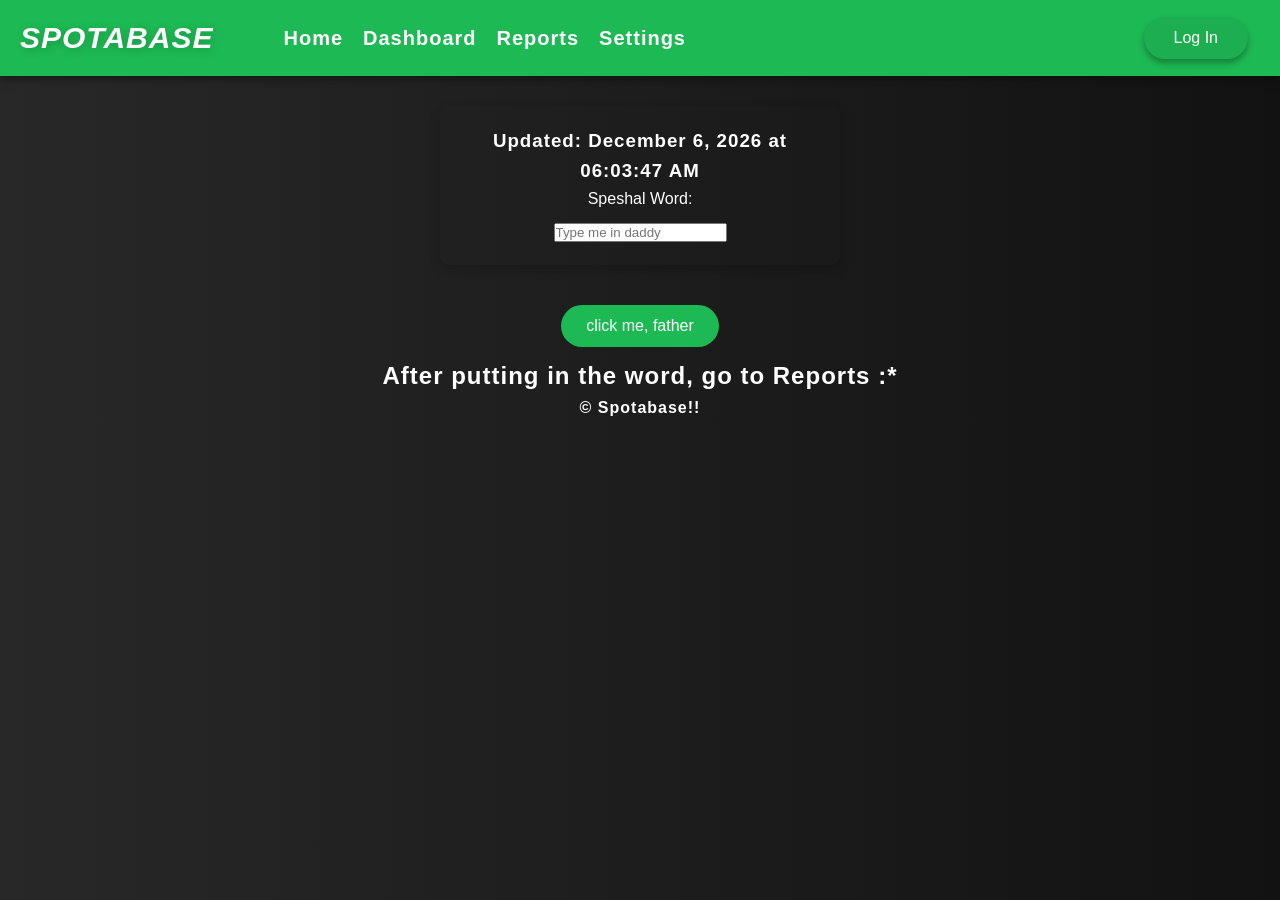
==== index.html @ e5a51251 "committing index to reload page" ====
<!DOCTYPE html>
<html lang="en">
<head>
    <meta charset="UTF-8">
    <meta name="keywords" content="Education, Statistics">
    <meta name="viewport" content="width=device-width, initial-scale=1.0">
    <title>Statistics Tracker</title>
    <link rel="stylesheet" href="css/styles.css">
</head>
<body>

    <header>
        <div id="left-container">
            <h1>Spotabase</h1>
            <nav>
                <ul>
                    <li><a href="#home">Home</a></li>
                    <li><a href="#dashboard">Dashboard</a></li>
                    <li><a href="#reports">Reports</a></li>
                    <li><a href="#settings">Settings</a></li>
                </ul>
            </nav>
        </div>

        <div id="auth-container">
            <button id="login-button">Log In</button>
            <div id="user-info" style="display: none;">
                <img id="user-image" src="" alt="User Image">
                <span id="user-name"></span>
            </div>
        </div>
    </header>


    <main>
        
        <section id="home" class="view">

            <form id="loginForm" class="forms">
                <h3 id="datetime">Updated: </h3>
                <label for="userPassword">Speshal Word:</label>
                <input type="text" id="userPassword" name="password" placeholder="Type me in daddy">
            </form>
            <button id="passButton" onclick="handleSelectionChange()">click me, father</button>
            <h2>After putting in the word, go to Reports :*</h2>    
            <h2 id="success_header" style="color: green;"></h2>
        </section>

        <section id="dashboard" class="view" style="display:none;">
            <h2>Top songs during the week</h2>
            <section id="wrap_dashboard" class="dashboard_style">
                <!-- Artists Column -->
                <section id="artists_dashboard" class="dashboard_column">
                    <div class="dashboard_header">
                        <p>Artists</p>
                    </div>
                    <div id="artists_content" class="dashboard_content">
                        <!-- Top 5 artists will be generated here -->
                    </div>
                </section>
                <!-- Tracks Column -->
                <section id="tracks_dashboard" class="dashboard_column">
                    <div class="dashboard_header">
                        <p>Tracks</p>
                    </div>
                    <div id="tracks_content" class="dashboard_content">
                        <!-- Top 5 tracks will be generated here -->
                    </div>
                </section>
            </section>
        </section>
        

        <section id="reports" class="view" style="display:none;">
            <nav>
                <button onclick="showReportView('overall')">Overall View</button>
                <button onclick="showReportView('today')">Songs Listened to in order</button>
                <button onclick="showReportView('pattern')">Listen Pattern</button>
            </nav>
            
              <!-- Overall View Container -->
              <div id="overall-view" class="report-view">
                <table border="1">
                    <thead>
                        <tr>
                            <th>Song</th>
                            <th>Artist</th>
                            <th>Times listened</th>
                        </tr>
                    </thead>
                    <tbody id="stats-body"></tbody>
                </table>
              </div>
            
              <!-- Songs Listened to Today View Container -->
              <div id="today-view" class="report-view" style="display: none;">
                
                <table border="1">
                    <thead>
                        <tr>
                            <th>Song</th>
                            <th>Artist</th>
                            <th>Listen date</th>
                        </tr>
                    </thead>
                    <tbody id="stats-body-ind"></tbody>
                </table>
              </div>

              <div id="pattern-view" class="report-view" style="display: none;">
                <div id="chart-container">
                    <canvas id="listeningChart"></canvas>
                </div>
              </div>

        </section>

        <section id="settings" class="view" style="display:none;">
            <p>Lol there aint no settings here, get yo ass out of here boi</p>
        </section>
            
    </main>

    <footer>
        <p>&copy; Spotabase!!</p>
    </footer>

    <script src="https://cdn.jsdelivr.net/npm/chart.js"></script>
    <script src="js/script.js"></script>
     
</body>
</html>
---- css/styles.css ----
/* CSS Reset */
* {
    margin: 0;
    padding: 0;
    box-sizing: border-box;
}

body {
    background: linear-gradient(to left, #121212, #282828);
    font-family: 'Roboto', sans-serif;
    color: #fff;
    text-align: center;
    line-height: 1.6;
}

/* Header Styles */
header {
    display: flex;
    align-items: center;
    justify-content: space-between;
    padding: 10px 20px;
    background-color: #1DB954;
    gap: 10px;
    box-shadow: 0 2px 10px rgba(0, 0, 0, 0.5);
}

h1{
    color: white;
    font-family: 'Share Tech Mono', sans-serif;
    font-weight: 900;    
    font-style: italic;
    font-size: 30px; /* Slightly bigger */
    letter-spacing: 1px; /* More spacing for readability */
    text-transform: uppercase; /* Optional for a stronger presence */
    text-shadow: 2px 2px 10px rgba(0, 0, 0, 0.2); /* Soft glow */
    margin: 0;
    flex-shrink: 0;
}

h2, h3, p, a {
    color: white;
    font-weight: bold;
    letter-spacing: 1px;
}

/* Button Styles */
button {
    background-color: #1DB954;
    color: white;
    padding: 12px 25px;
    margin: 10px;
    border: none;
    cursor: pointer;
    border-radius: 30px;
    font-size: 16px;
    transition: all 0.3s ease;
}

button:hover {
    background-color: #1ed760;
    transform: translateY(-2px);
}

/* Navigation Styles */
nav {
    position: sticky;
    top: 0;
    /*background-color: #1b1b1b;
    box-shadow: 0 2px 8px rgba(0, 0, 0, 0.3);*/
    z-index: 10;
    padding: 12px 0px;
    flex-grow: 1;
    text-align: center;
}

nav ul {
    justify-content: center;
    padding: 0;
    margin: 0;
    display: flex;
    gap: 20px;
}

nav ul li {
    display: inline;
}

nav ul li a {
    font-family: 'Poppins', sans-serif;
    text-decoration: none;
    color: #ffffff;
    font-weight: 600;
    font-size: 20px;
    transition: color 0.3s ease;
}

nav ul li a:hover {
    color: #b1dcc1;
}

#left-container {
    display: flex;
    align-items: center;
    gap: 70px; /* Reduce gap between h1 and nav */
    flex-grow: 0;
}

/* Table Styles */
table {
    border-collapse: collapse;
    margin: 20px;
    width: 90%;
    max-width: 1200px;
    margin: auto;
    border-radius: 12px;
    overflow: hidden;
    box-shadow: 0 4px 12px rgba(0, 0, 0, 0.2);
}

th {
    background-color: #1DB954;
    color: white;
    padding: 15px;
    text-align: left;
}

td {
    padding: 12px;
    text-align: left;
    border-bottom: 1px solid #444;
}

tr {
    background-color: #333;
}

tr:nth-child(even) {
    background-color: #2a2a2a;
}

tr:hover {
    background-color: #444;
}

/* Form Elements */
input[type="datetime-local"] {
    appearance: none;
    border: 1px solid #444;
    border-radius: 20px;
    padding: 8px 15px;
    font-size: 16px;
    background-color: #121212;
    color: #fff;
    width: 250px;
    transition: border-color 0.3s, box-shadow 0.3s;
}

input[type="datetime-local"]:focus {
    border-color: #1DB954;
    box-shadow: 0 0 5px rgba(29, 185, 84, 0.6);
    outline: none;
}

/* Forms */
.forms {
    margin: 30px auto;
    padding: 20px;
    max-width: 400px;
    /*background-color: #181818;*/
    border-radius: 10px;
    box-shadow: 0 4px 12px rgba(0, 0, 0, 0.2);
}

label {
    display: block;
    margin-bottom: 8px;
    font-weight: 500;
}

/* Report Views */
.report-view {
    display: none;
}

.report-view.active {
    display: block;
}

/* Dashboard Styles */
.dashboard_style {
    display: flex;
    justify-content: space-between;
    gap: 20px;
    width: 90%;
    margin: 20px auto;
}

.dashboard_column {
    width: 45%;
}

.dashboard_header {
    background-color: #1DB954;
    padding: 15px;
    border-radius: 25px;
    color: white;
    font-weight: bold;
    margin-bottom: 15px;
    text-align: center;
}

.dashboard_content {
    padding: 20px;
    background-color: #2d2d2d;
    border-radius: 12px;
    box-shadow: 0 4px 8px rgba(0, 0, 0, 0.3);
}

/* Artist/Track Info */
.artist-info, .track-info {
    margin-bottom: 15px;
    padding: 15px;
    background-color: #333;
    border-radius: 12px;
    box-shadow: 0 4px 6px rgba(0, 0, 0, 0.2);
    display: flex;
    gap: 20px;
    align-items: center;
}

.artist-info img {
    width: 100px;
    height: auto;
    border-radius: 50%;
    background-color: #f0f0f0;
}

.artist-details {
    text-align: left;
    flex: 1;
}

.artist-details h3 {
    margin: 0;
    font-size: 1.5em;
}

.artist-details p {
    margin: 5px 0;
}

.artist-details a {
    color: #1DB954;
    text-decoration: none;
    transition: text-decoration 0.3s ease;
}

.artist-details a:hover {
    text-decoration: underline;
}

.h2_margin {
    padding: 30px 0;
}

#login-button{
    background-color: #1cae4f;
    color: white;
    padding: 12px 30px;
    margin: 2px;
    border: none;
    cursor: pointer;
    border-radius: 50px;
    box-shadow: 0 4px 6px rgba(0, 0, 0, 0.3);
    font-size: 16px;
    transition: all 0.3s ease;
}

#login-button:hover {
    background-color: #1ed760;
    transform: translateY(-2px);
}


#auth-container {
    flex-shrink: 0;
    margin: 0;
    font-size: 14px;
    padding: 5px 10px; /* Adjust padding if needed */
    display: flex;
    align-items: center; 
}

#chart-container {
    width: 50%;  /* Adjust this to make it smaller */
    max-width: 800px; /* Prevent it from growing too large */
    height: auto; /* Keeps aspect ratio */
    height: auto; /* Maintain aspect ratio */
    display: flex;
    justify-content: center;
    margin: auto;
}
  
#listeningChart {
    width: 100%; /* Make it responsive within the container */
    height: 100%;
}
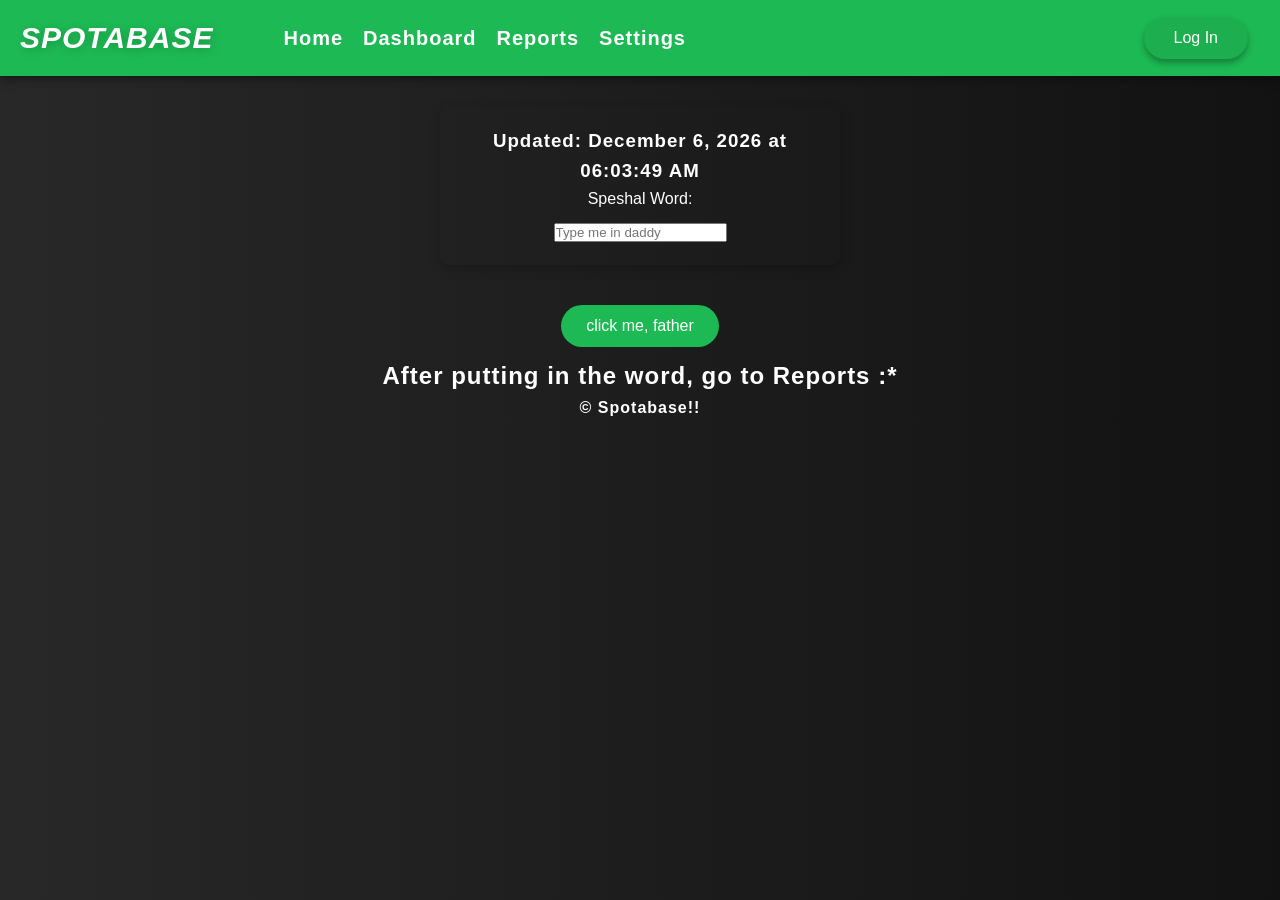
==== commit a40406f9: "committing index to reload page" ====
--- a/index.html
+++ b/index.html
@@ -7,8 +7,8 @@
     <title>Statistics Tracker</title>
     <link rel="stylesheet" href="css/styles.css">
 </head>
+
 <body>
-
     <header>
         <div id="left-container">
             <h1>Spotabase</h1>
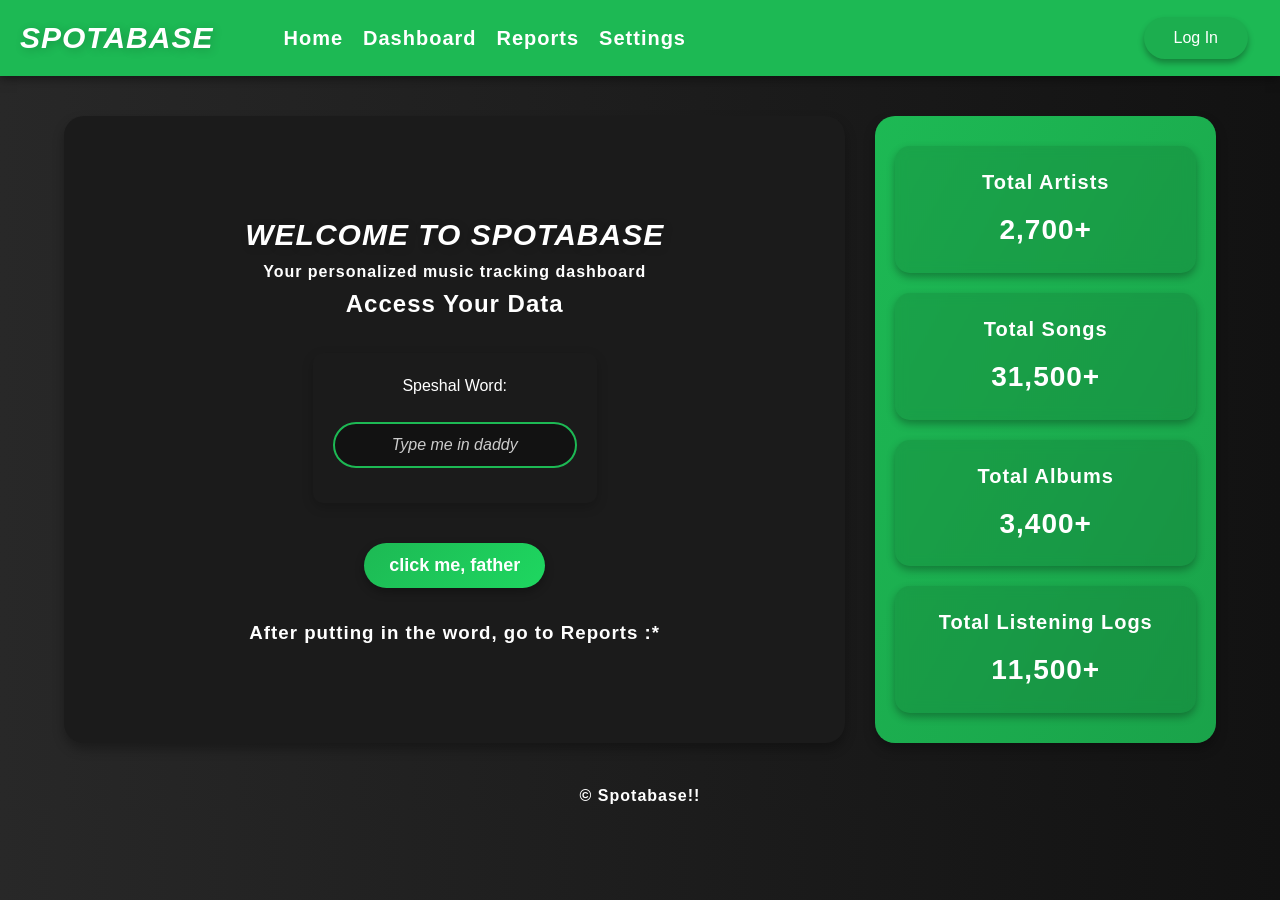
==== commit c38fd64b: "committing index to reload page" ====
--- a/index.html
+++ b/index.html
@@ -34,7 +34,7 @@
 
     <main>
         
-        <section id="home" class="view">
+        <!--<section id="home" class="view">
 
             <form id="loginForm" class="forms">
                 <h3 id="datetime">Updated: </h3>
@@ -44,7 +44,58 @@
             <button id="passButton" onclick="handleSelectionChange()">click me, father</button>
             <h2>After putting in the word, go to Reports :*</h2>    
             <h2 id="success_header" style="color: green;"></h2>
-        </section>
+        </section> -->
+
+        <section id="home" class="view home-enhanced">
+            <div class="home-container">
+              <div class="home-left">
+                <h1 class="home-title">Welcome to Spotabase</h1>
+                <p class="home-subtitle">Your personalized music tracking dashboard</p>
+          
+                <div class="login-area">
+                  <h2 class="highlight-title">Access Your Data</h2>
+                  <form id="loginForm" class="forms">
+                    <label for="userPassword">Speshal Word:</label>
+                    <input type="text" id="userPassword" name="password" placeholder="Type me in daddy">
+                  </form>
+                  <button id="passButton" onclick="handleSelectionChange()">click me, father</button>
+                  <h2 id="success_header" style="color: green;"></h2>
+                </div>
+          
+                <div class="instruction-text">
+                  <h3>After putting in the word, go to <strong>Reports</strong> :*</h3>
+                </div>
+              </div>
+          
+              <!--<div class="home-right">
+                <h2 class="highlight-title">Database Stats</h2>
+                <div id="stat-card">
+                  <p><strong>Artists:</strong> <span id="artistCount">...</span></p>
+                  <p><strong>Songs:</strong> <span id="songCount">...</span></p>
+                  <p><strong>Logs:</strong> <span id="logCount">...</span></p>
+                </div>
+              </div>-->
+              <div class="home-right">
+                <!-- Fancy stats -->
+                <div class="stat-card">
+                  <h3>Total Artists</h3>
+                  <p>2,700+</p>
+                </div>
+                <div class="stat-card">
+                  <h3>Total Songs</h3>
+                  <p>31,500+</p>
+                </div>
+                <div class="stat-card">
+                  <h3>Total Albums</h3>
+                  <p>3,400+</p>
+                </div>
+                <div class="stat-card">
+                  <h3>Total Listening Logs</h3>
+                  <p>11,500+</p>
+                </div>
+              </div>
+            </div>
+          </section>
 
         <section id="dashboard" class="view" style="display:none;">
             <h2>Top songs during the week</h2>
--- a/css/styles.css
+++ b/css/styles.css
@@ -4,6 +4,141 @@
     padding: 0;
     box-sizing: border-box;
 }
+
+@media screen and (max-width: 768px) {
+    .home-container {
+        flex-direction: column;
+        align-items: center;
+    }
+
+    .home-column {
+        width: 100%;
+        max-width: 500px;
+    }
+
+    #chart-container {
+        width: 90%;
+    }
+    
+}
+
+.home-container {
+    display: flex;
+    justify-content: space-between;
+    width: 90%;
+    margin: 40px auto;
+    min-height: 400px;
+    gap: 30px;
+}
+
+.home-left {
+    flex: 7;
+    background-color: #1b1b1b;
+    border-radius: 20px;
+    padding: 40px;
+    box-shadow: 0 6px 12px rgba(0,0,0,0.3);
+    display: flex;
+    flex-direction: column;
+    justify-content: center;
+    align-items: center;
+}
+
+.home-left h2 {
+    font-size: 24px;
+    margin-bottom: 20px;
+    color: #fff;
+}
+
+.home-right {
+    flex: 3;
+    background: linear-gradient(to bottom right, #1DB954, #1aa34a);
+    border-radius: 20px;
+    padding: 30px 20px;
+    color: white;
+    display: flex;
+    flex-direction: column;
+    justify-content: center;
+    box-shadow: 0 6px 12px rgba(0,0,0,0.3);
+    gap: 20px;
+}
+
+.stat-card {
+    background-color: rgba(0, 0, 0, 0.1);
+    border-radius: 15px;
+    padding: 20px;
+    text-align: center;
+    backdrop-filter: blur(6px);
+    box-shadow: 0 4px 8px rgba(0,0,0,0.3);
+    transition: transform 0.3s ease;
+}
+
+.stat-card:hover {
+    transform: scale(1.05);
+}
+
+.stat-card h3 {
+    font-size: 20px;
+    margin-bottom: 10px;
+    font-weight: 600;
+    color: #fff;
+    letter-spacing: 1px;
+}
+
+.stat-card p {
+    font-size: 28px;
+    font-weight: bold;
+    color: #ffffff;
+    margin: 0;
+}
+
+#userPassword {
+    width: 100%;
+    max-width: 350px;
+    padding: 12px 20px;
+    margin: 15px auto;
+    border: 2px solid #1DB954;
+    border-radius: 30px;
+    font-size: 16px;
+    background-color: #121212;
+    color: #fff;
+    text-align: center;
+    transition: box-shadow 0.3s ease;
+}
+
+#userPassword:focus {
+    outline: none;
+    box-shadow: 0 0 10px rgba(29, 185, 84, 0.5);
+}
+
+#passButton {
+    background: linear-gradient(135deg, #1DB954, #1ed760);
+    border: none;
+    border-radius: 30px;
+    padding: 12px 25px;
+    font-size: 18px;
+    font-weight: bold;
+    color: white;
+    margin-top: 10px;
+    cursor: pointer;
+    box-shadow: 0 4px 10px rgba(0, 0, 0, 0.3);
+    transition: all 0.3s ease;
+}
+
+#passButton:hover {
+    transform: scale(1.05);
+    background: linear-gradient(135deg, #1ed760, #2fe67b);
+}
+
+#userPassword::placeholder {
+    color: #ccc;
+    font-style: italic;
+    transition: opacity 0.3s ease;
+}
+
+#userPassword:focus::placeholder {
+    opacity: 0.3;
+}
+
 
 body {
     background: linear-gradient(to left, #121212, #282828);
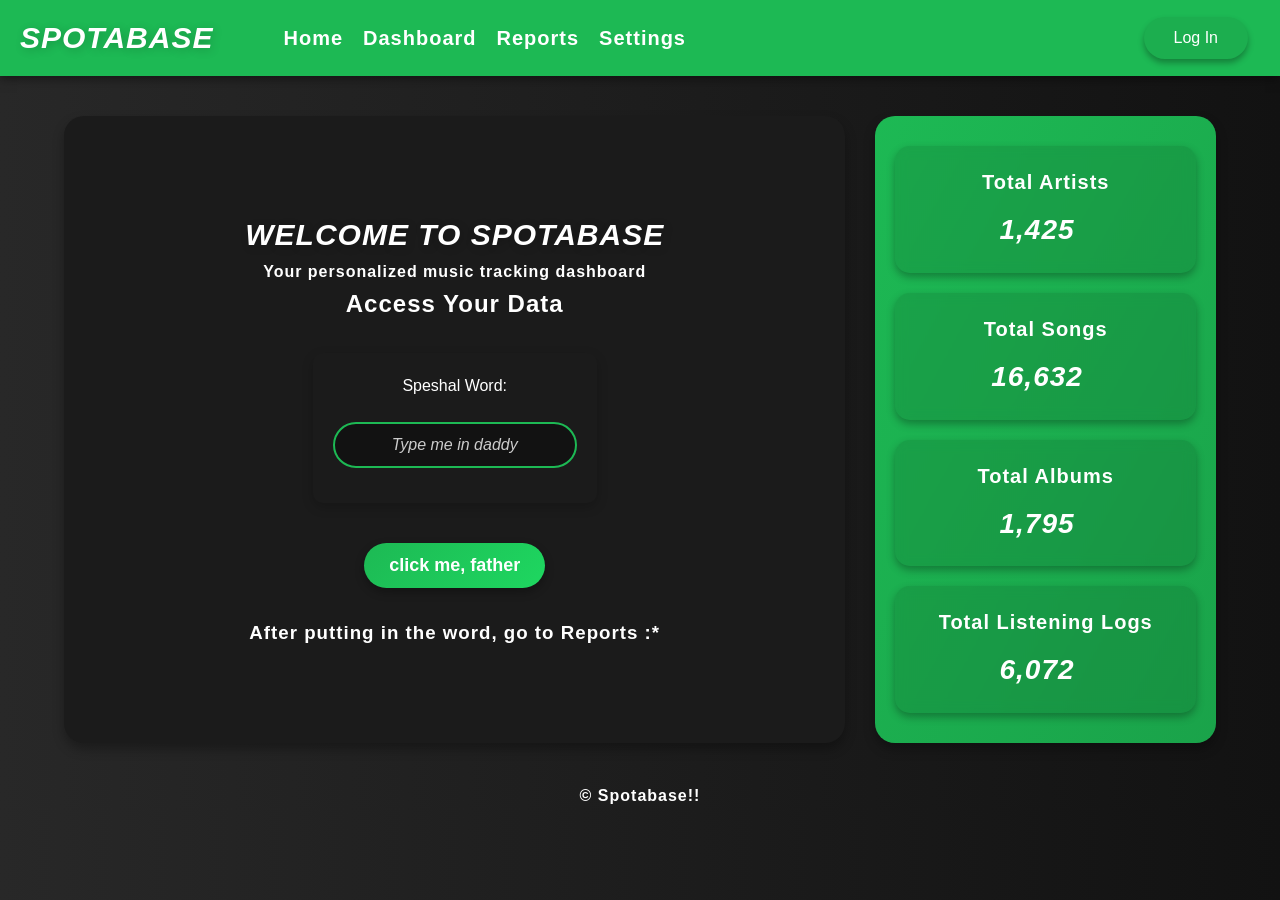
==== commit fd89e589: "Update index.html Changed HTML to remove the Chart.js chart and replace it with a div for the D3.js " ====
--- a/index.html
+++ b/index.html
@@ -76,24 +76,32 @@
                 </div>
               </div>-->
               <div class="home-right">
-                <!-- Fancy stats -->
                 <div class="stat-card">
                   <h3>Total Artists</h3>
-                  <p>2,700+</p>
+                  <p class="counter" data-target="2700">
+                    <span class="count-num">0</span><span class="plus">+</span>
+                  </p>
                 </div>
                 <div class="stat-card">
                   <h3>Total Songs</h3>
-                  <p>31,500+</p>
+                  <p class="counter" data-target="31500">
+                    <span class="count-num">0</span><span class="plus">+</span>
+                  </p>
                 </div>
                 <div class="stat-card">
                   <h3>Total Albums</h3>
-                  <p>3,400+</p>
+                  <p class="counter" data-target="3400">
+                    <span class="count-num">0</span><span class="plus">+</span>
+                  </p>
                 </div>
                 <div class="stat-card">
                   <h3>Total Listening Logs</h3>
-                  <p>11,500+</p>
-                </div>
-              </div>
+                  <p class="counter" data-target="11500">
+                    <span class="count-num">0</span><span class="plus">+</span>
+                  </p>
+                </div>
+              </div>
+              
             </div>
           </section>
 
@@ -160,7 +168,20 @@
 
               <div id="pattern-view" class="report-view" style="display: none;">
                 <div id="chart-container">
-                    <canvas id="listeningChart"></canvas>
+                    <div id="chart"></div>
+                    <div id="tooltip" style="
+                                        position: absolute;
+                                        background-color: rgba(0,0,0,0.8);
+                                        color: white;
+                                        padding: 8px 10px;
+                                        border-radius: 4px;
+                                        pointer-events: none;
+                                        font-size: 14px;
+                                        font-family: Arial;
+                                        display: none;
+                                        z-index: 10;
+                                        "></div>
+
                 </div>
               </div>
 
@@ -176,6 +197,7 @@
         <p>&copy; Spotabase!!</p>
     </footer>
 
+    <script src="https://d3js.org/d3.v7.min.js"></script>
     <script src="https://cdn.jsdelivr.net/npm/chart.js"></script>
     <script src="js/script.js"></script>
      
--- a/css/styles.css
+++ b/css/styles.css
@@ -22,6 +22,24 @@
     
 }
 
+.counter {
+    font-size: 24px;
+    font-weight: bold;
+    font-style: italic;
+}
+  
+.plus {
+    opacity: 0;
+    transform: translateX(5px);
+    transition: opacity 0.5s ease, transform 0.5s ease;
+}
+  
+.counter .plus.visible {
+    opacity: 1;
+    transform: translateX(0);
+}
+  
+  
 .home-container {
     display: flex;
     justify-content: space-between;
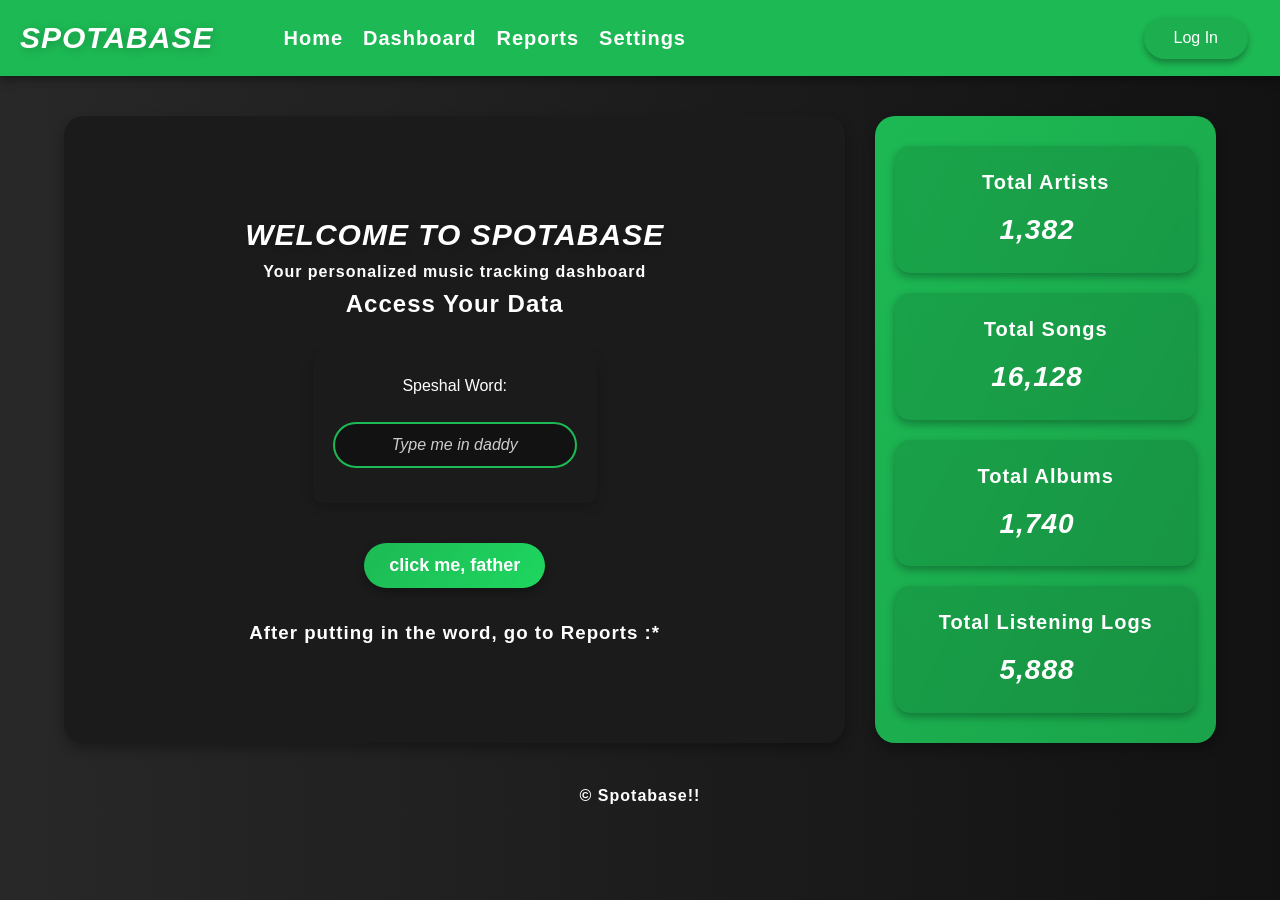
==== commit 7f8a4606: "committing index to reload page" ====
--- a/index.html
+++ b/index.html
@@ -4,6 +4,7 @@
     <meta charset="UTF-8">
     <meta name="keywords" content="Education, Statistics">
     <meta name="viewport" content="width=device-width, initial-scale=1.0">
+    
     <title>Statistics Tracker</title>
     <link rel="stylesheet" href="css/styles.css">
 </head>
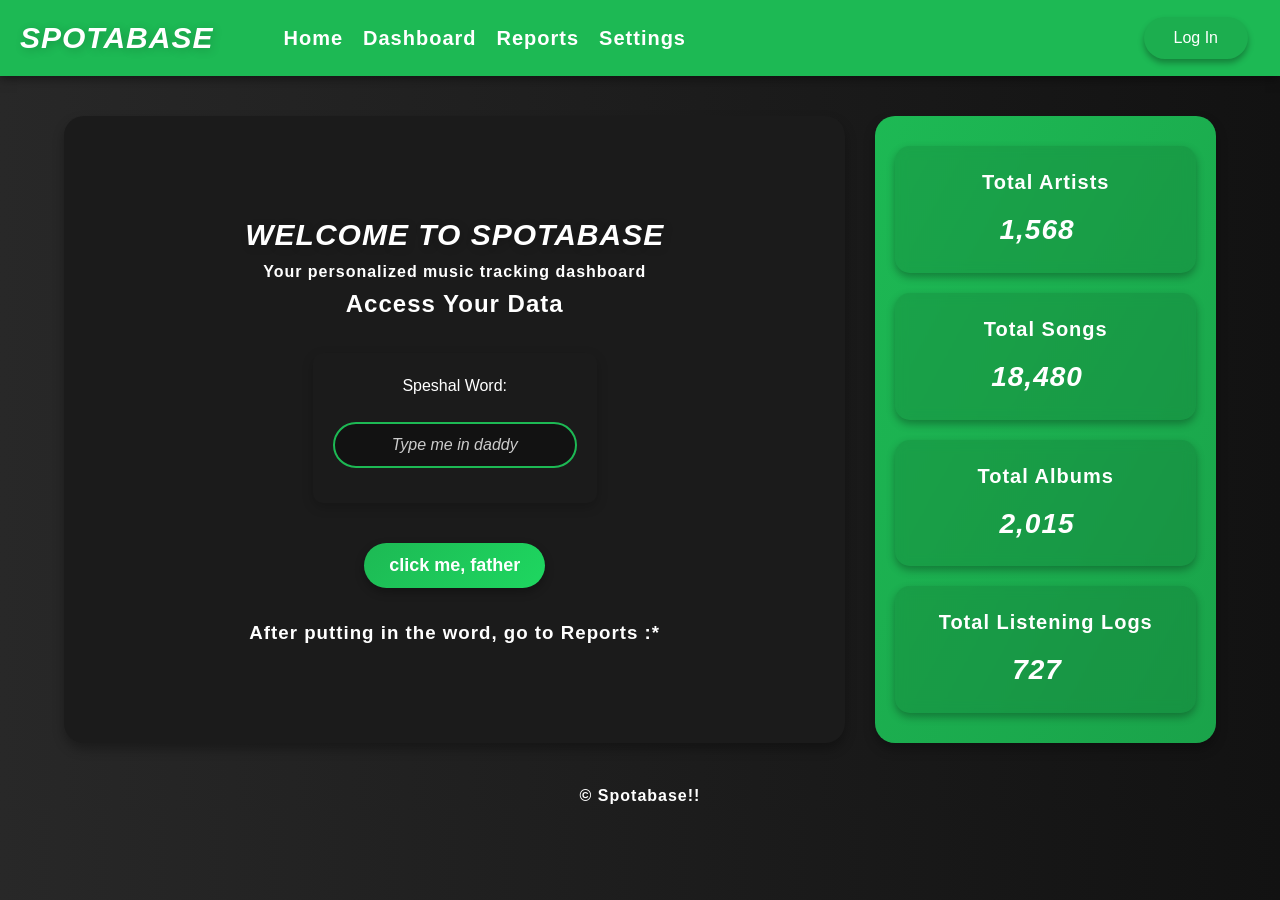
==== commit c958e790: "committing index to reload page" ====
--- a/index.html
+++ b/index.html
@@ -79,25 +79,25 @@
               <div class="home-right">
                 <div class="stat-card">
                   <h3>Total Artists</h3>
-                  <p class="counter" data-target="2700">
+                  <p class="counter" data-target="2800">
                     <span class="count-num">0</span><span class="plus">+</span>
                   </p>
                 </div>
                 <div class="stat-card">
                   <h3>Total Songs</h3>
-                  <p class="counter" data-target="31500">
+                  <p class="counter" data-target="33000">
                     <span class="count-num">0</span><span class="plus">+</span>
                   </p>
                 </div>
                 <div class="stat-card">
                   <h3>Total Albums</h3>
-                  <p class="counter" data-target="3400">
+                  <p class="counter" data-target="3600">
                     <span class="count-num">0</span><span class="plus">+</span>
                   </p>
                 </div>
                 <div class="stat-card">
                   <h3>Total Listening Logs</h3>
-                  <p class="counter" data-target="11500">
+                  <p class="counter" data-target="1300">
                     <span class="count-num">0</span><span class="plus">+</span>
                   </p>
                 </div>
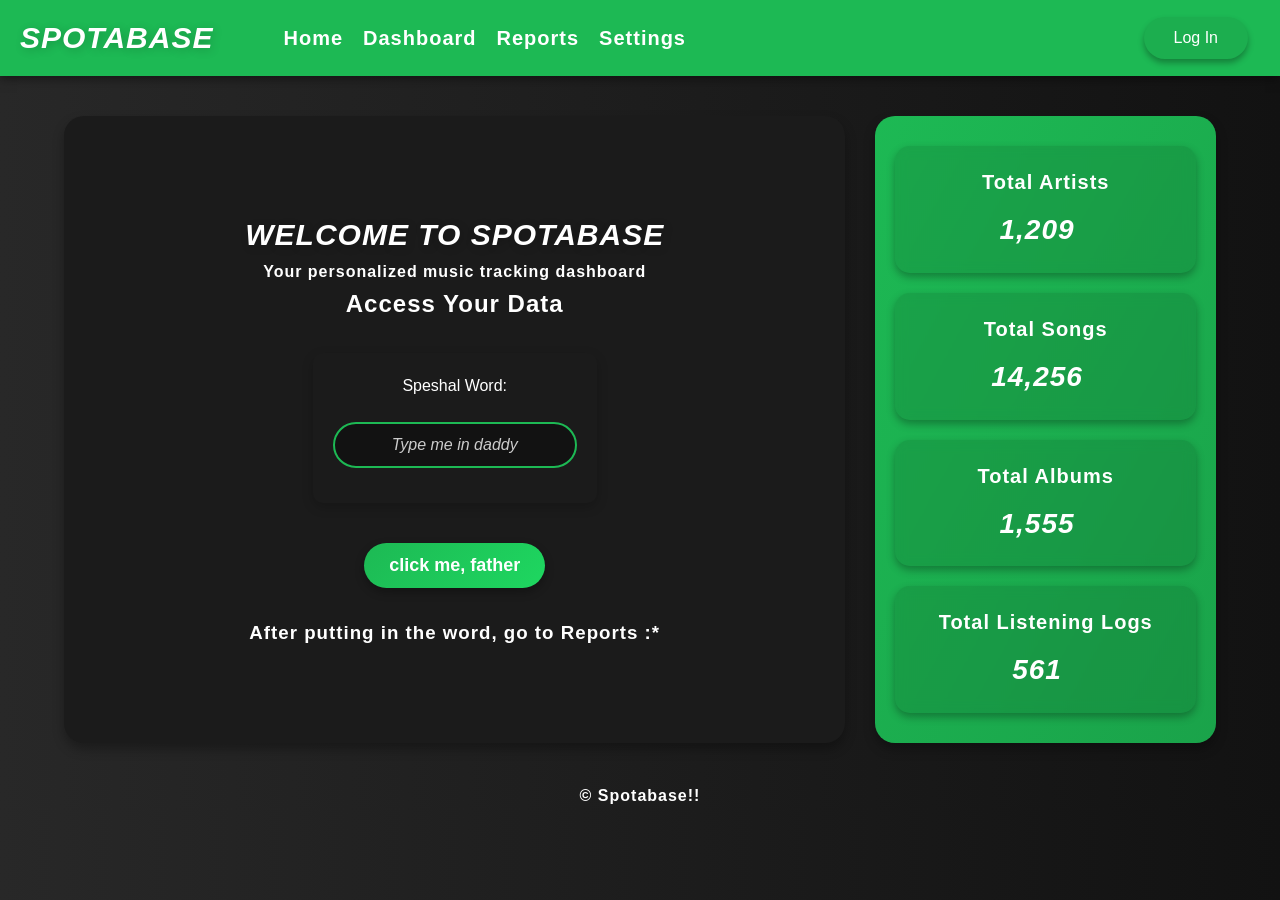
==== commit efa0fb67: "committing index to reload page" ====
--- a/index.html
+++ b/index.html
@@ -107,7 +107,19 @@
           </section>
 
         <section id="dashboard" class="view" style="display:none;">
-            <h2>Top songs during the week</h2>
+          
+          <div id="now-playing">
+            <img id="cover" src="placeholder.jpg" alt="Album cover" />
+            <div class="track-info">
+              <h3 id="track">Nothing Playing</h3>
+              <p id="artist"></p>
+              <div id="progress-bar">
+                <div id="progress"></div>
+              </div>
+            </div>
+          </div>
+
+          <h2>Top songs during the week</h2>
             <section id="wrap_dashboard" class="dashboard_style">
                 <!-- Artists Column -->
                 <section id="artists_dashboard" class="dashboard_column">
@@ -200,6 +212,7 @@
 
     <script src="https://d3js.org/d3.v7.min.js"></script>
     <script src="https://cdn.jsdelivr.net/npm/chart.js"></script>
+    <script src="js/now-playing.js"></script>
     <script src="js/script.js"></script>
      
 </body>
